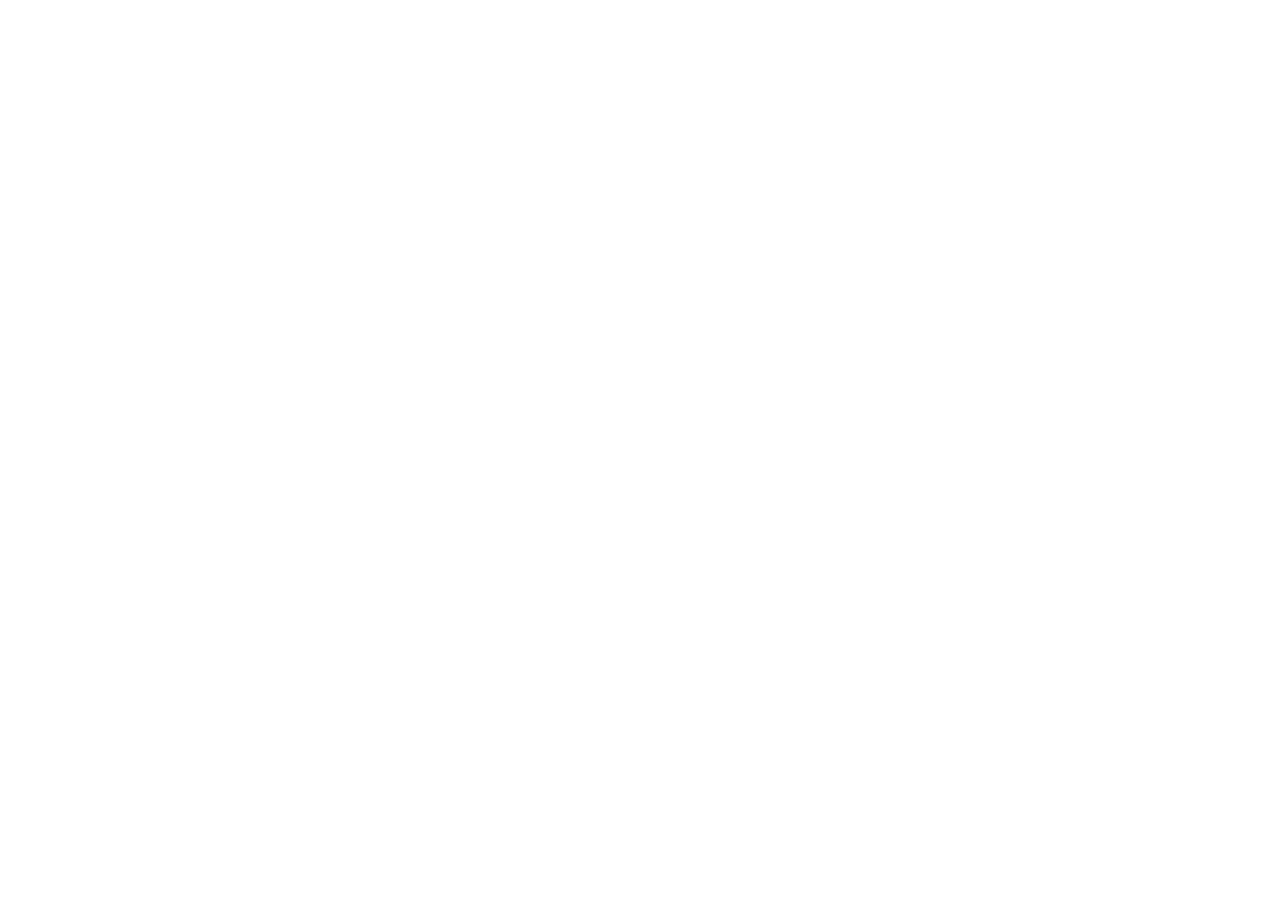
==== css-explained.html @ c7ad9d9f "Create css-explained.html" ====
<!DOCTYPE html>
<html>
  <head>
  <meta charset="UTF-8">
  <meta name="viewport" content="width=device-width, initial-scale=1.0">
  <title>Nam's Portfolio</title>
  <link href="https://cdn.jsdelivr.net/npm/bootstrap@5.3.3/dist/css/bootstrap.min.css" rel="stylesheet">
  <link href="style.css" rel="stylesheet">
</head>
</html>
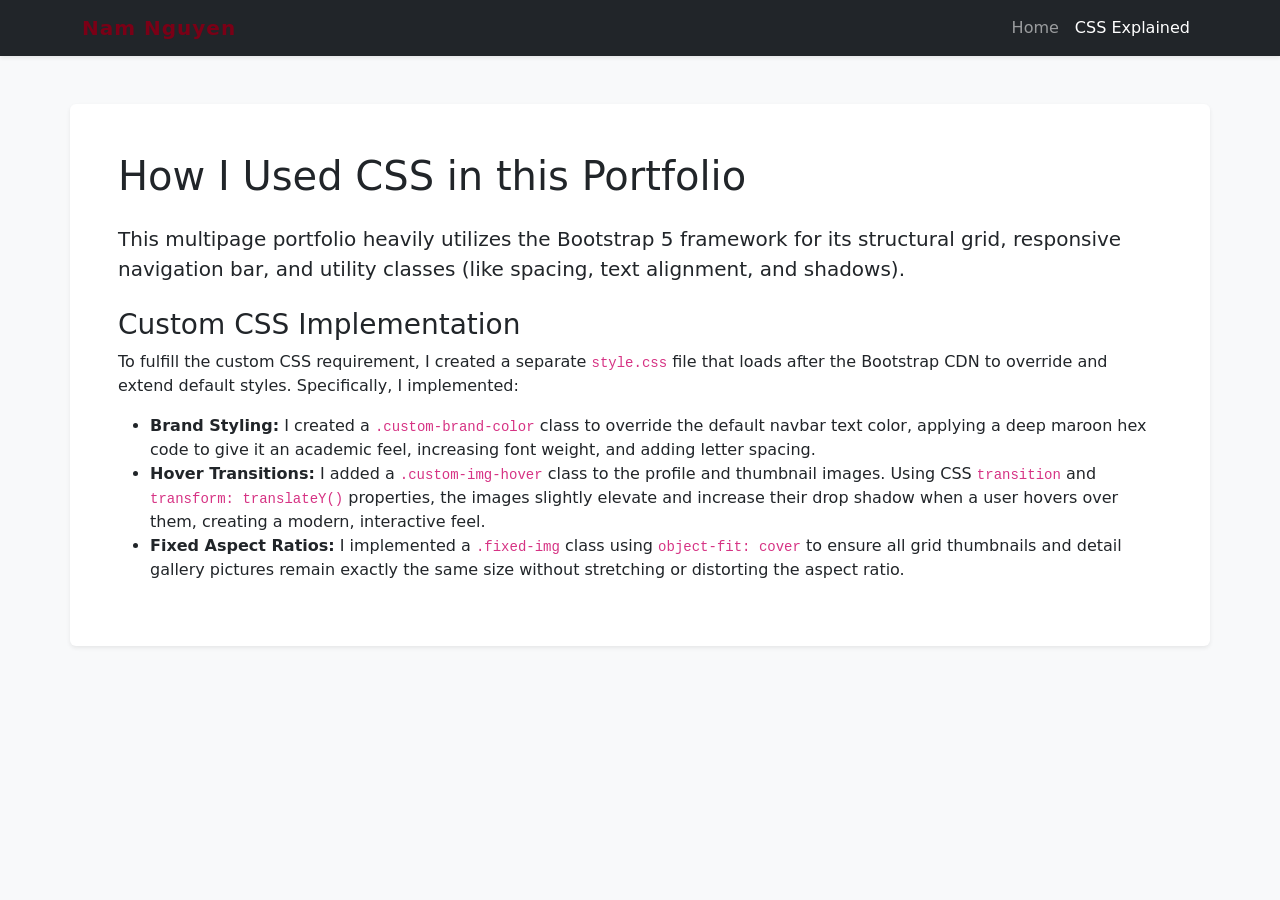
==== commit c279c921: "Finished" ====
--- a/css-explained.html
+++ b/css-explained.html
@@ -1,10 +1,42 @@
 <!DOCTYPE html>
-<html>
-  <head>
+<html lang="en">
+<head>
   <meta charset="UTF-8">
   <meta name="viewport" content="width=device-width, initial-scale=1.0">
-  <title>Nam's Portfolio</title>
+  <title>CSS Explanation</title>
   <link href="https://cdn.jsdelivr.net/npm/bootstrap@5.3.3/dist/css/bootstrap.min.css" rel="stylesheet">
   <link href="style.css" rel="stylesheet">
 </head>
+<body class="bg-light">
+
+  <nav class="navbar navbar-expand-lg navbar-dark bg-dark mb-5 shadow-sm">
+    <div class="container">
+      <a class="navbar-brand custom-brand-color" href="index.html">Nam Nguyen</a>
+      <button class="navbar-toggler" type="button" data-bs-toggle="collapse" data-bs-target="#navbarNav">
+        <span class="navbar-toggler-icon"></span>
+      </button>
+      <div class="collapse navbar-collapse" id="navbarNav">
+        <ul class="navbar-nav ms-auto">
+          <li class="nav-item"><a class="nav-link" href="index.html">Home</a></li>
+          <li class="nav-item"><a class="nav-link active" href="css-explained.html">CSS Explained</a></li>
+        </ul>
+      </div>
+    </div>
+  </nav>
+
+  <div class="container bg-white p-5 rounded shadow-sm mt-5">
+    <h1 class="mb-4">How I Used CSS in this Portfolio</h1>
+    
+    <p class="lead">This multipage portfolio heavily utilizes the <strong>Bootstrap 5 framework</strong> for its structural grid, responsive navigation bar, and utility classes (like spacing, text alignment, and shadows).</p>
+    
+    <h3 class="mt-4">Custom CSS Implementation</h3>
+    <p>To fulfill the custom CSS requirement, I created a separate <code>style.css</code> file that loads after the Bootstrap CDN to override and extend default styles. Specifically, I implemented:</p>
+    <ul>
+      <li><strong>Brand Styling:</strong> I created a <code>.custom-brand-color</code> class to override the default navbar text color, applying a deep maroon hex code to give it an academic feel, increasing font weight, and adding letter spacing.</li>
+      <li><strong>Hover Transitions:</strong> I added a <code>.custom-img-hover</code> class to the profile and thumbnail images. Using CSS <code>transition</code> and <code>transform: translateY()</code> properties, the images slightly elevate and increase their drop shadow when a user hovers over them, creating a modern, interactive feel.</li>
+      <li><strong>Fixed Aspect Ratios:</strong> I implemented a <code>.fixed-img</code> class using <code>object-fit: cover</code> to ensure all grid thumbnails and detail gallery pictures remain exactly the same size without stretching or distorting the aspect ratio.</li>
+    </ul>
+  </div>
+
+</body>
 </html>
--- a/style.css
+++ b/style.css
@@ -0,0 +1,26 @@
+/* style.css */
+
+/* Override Bootstrap's default brand color with maroon */
+.custom-brand-color {
+    color: #7a0016 !important;
+    font-weight: bold;
+    letter-spacing: 1px;
+}
+
+/* Custom hover animation for the profile image */
+.custom-img-hover {
+    transition: transform 0.3s ease, box-shadow 0.3s ease;
+}
+
+/* Elevates the image slightly when hovered over */
+.custom-img-hover:hover {
+    transform: translateY(-5px);
+    box-shadow: 0 10px 20px rgba(0,0,0,0.2) !important;
+}
+
+/* Forces portfolio thumbnail images to be exactly the same size */
+.fixed-img {
+    width: 100%;
+    height: 250px;
+    object-fit: cover; /* Crops the image to fit without stretching it */
+}
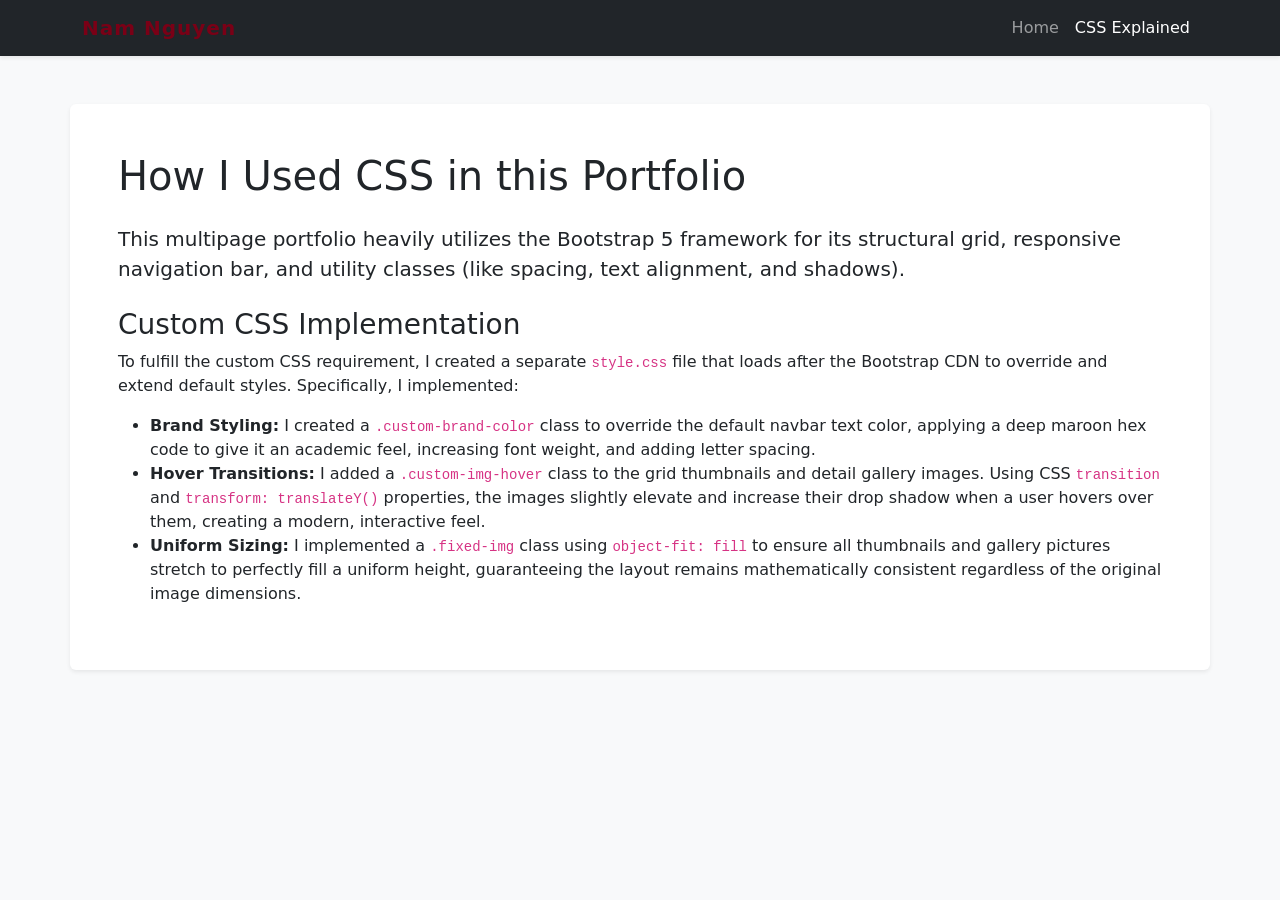
==== commit 3eec6c2a: "Updated CSS explanation to match final code" ====
--- a/css-explained.html
+++ b/css-explained.html
@@ -33,10 +33,10 @@
     <p>To fulfill the custom CSS requirement, I created a separate <code>style.css</code> file that loads after the Bootstrap CDN to override and extend default styles. Specifically, I implemented:</p>
     <ul>
       <li><strong>Brand Styling:</strong> I created a <code>.custom-brand-color</code> class to override the default navbar text color, applying a deep maroon hex code to give it an academic feel, increasing font weight, and adding letter spacing.</li>
-      <li><strong>Hover Transitions:</strong> I added a <code>.custom-img-hover</code> class to the profile and thumbnail images. Using CSS <code>transition</code> and <code>transform: translateY()</code> properties, the images slightly elevate and increase their drop shadow when a user hovers over them, creating a modern, interactive feel.</li>
-      <li><strong>Fixed Aspect Ratios:</strong> I implemented a <code>.fixed-img</code> class using <code>object-fit: cover</code> to ensure all grid thumbnails and detail gallery pictures remain exactly the same size without stretching or distorting the aspect ratio.</li>
+      <li><strong>Hover Transitions:</strong> I added a <code>.custom-img-hover</code> class to the grid thumbnails and detail gallery images. Using CSS <code>transition</code> and <code>transform: translateY()</code> properties, the images slightly elevate and increase their drop shadow when a user hovers over them, creating a modern, interactive feel.</li>
+      <li><strong>Uniform Sizing:</strong> I implemented a <code>.fixed-img</code> class using <code>object-fit: fill</code> to ensure all thumbnails and gallery pictures stretch to perfectly fill a uniform height, guaranteeing the layout remains mathematically consistent regardless of the original image dimensions.</li>
     </ul>
   </div>
 
 </body>
-</html>
+</html>
--- a/style.css
+++ b/style.css
@@ -7,20 +7,20 @@
     letter-spacing: 1px;
 }
 
-/* Custom hover animation for the profile image */
+/* Custom hover animation for cards and gallery images */
 .custom-img-hover {
     transition: transform 0.3s ease, box-shadow 0.3s ease;
 }
 
-/* Elevates the image slightly when hovered over */
+/* Elevates the element slightly when hovered over */
 .custom-img-hover:hover {
     transform: translateY(-5px);
     box-shadow: 0 10px 20px rgba(0,0,0,0.2) !important;
 }
 
-/* Forces portfolio thumbnail images to be exactly the same size */
+/* Forces images to exactly fill the box by stretching them */
 .fixed-img {
     width: 100%;
-    height: 250px;
-    object-fit: cover; /* Crops the image to fit without stretching it */
+    height: 300px; 
+    object-fit: fill;
 }
